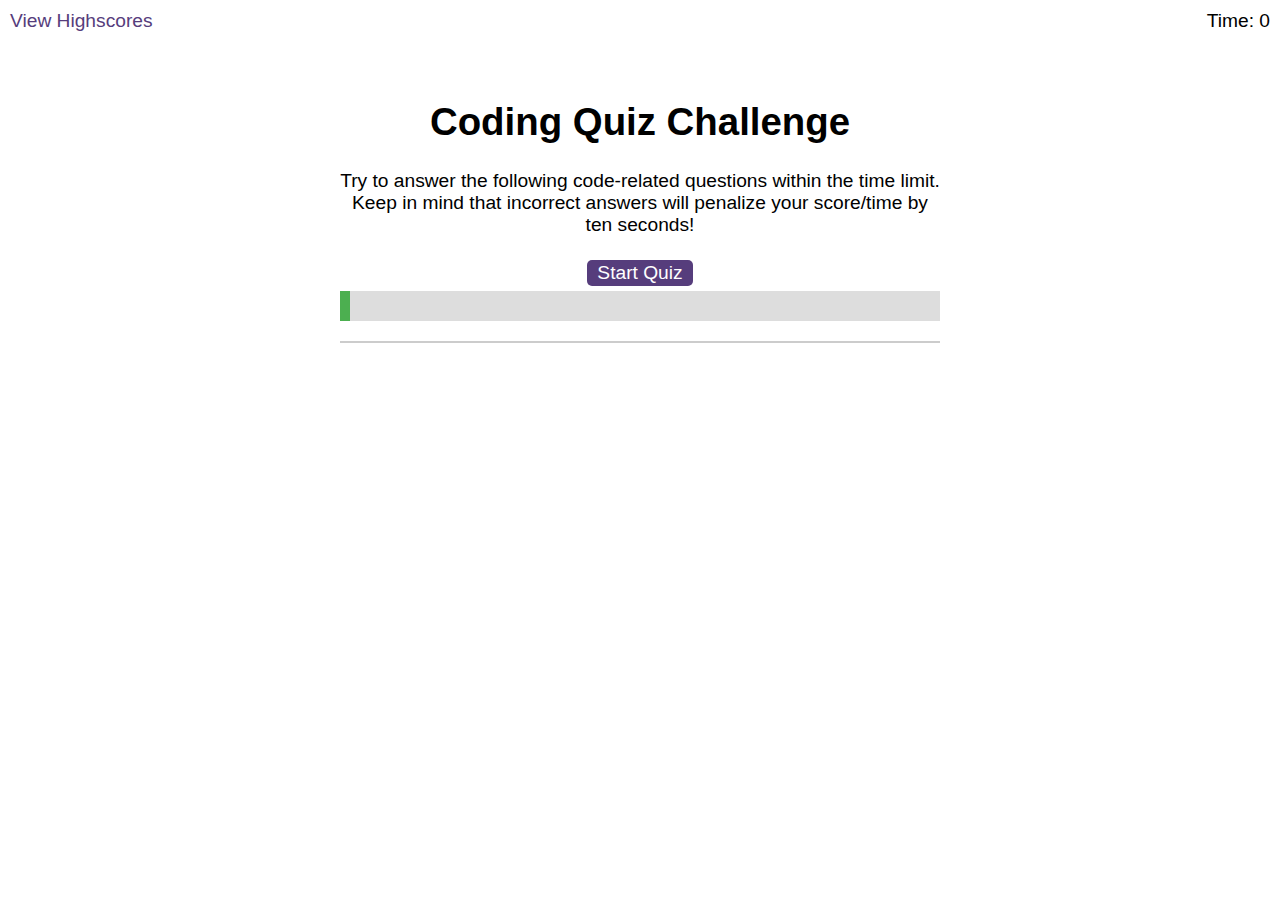
==== index.html @ 118f11e2 "added script draft containing working answer buttons" ====
<!DOCTYPE html>
<html lang="en-gb">
  <head>
    <meta charset="UTF-8" />
    <meta name="viewport" content="width=device-width, initial-scale=1.0" />
    <meta http-equiv="X-UA-Compatible" content="ie=edge" />
    <title>Coding Quiz</title>

    <link rel="stylesheet" href="style.css" />
  </head>

  <body>
    <div class="scores"><a href="highscores.html">View Highscores</a></div>

    <div class="timer">Time: <span id="time">0</span></div>

    <div class="wrapper">
      <div id="start-screen" class="start">
        <h1>Coding Quiz Challenge</h1>
        <p>
          Try to answer the following code-related questions within the time
          limit. Keep in mind that incorrect answers will penalize your
          score/time by ten seconds!
        </p>
        <button id="start">Start Quiz</button>
      </div>

      <div id="questions" class="hide">
        <h2 id="question-title"></h2>
        <div id="choices" class="choices"></div>
      </div>

      <div id="myProgress">
        <div id="myBar"></div>
      </div>

      <div id="end-screen" class="hide">
        <h2>All done!</h2>
        <p>Your final score is <span id="final-score"></span>.</p>
        <p>
          Enter initials: <input type="text" id="initials" max="3" />
          <button id="submit">Submit</button>
        </p>
      </div>

      <div id="feedback" class="feedback"></div>
    </div>

    <script src="../Code-Quiz/assets/questions.js"></script>
    <script src="../Code-Quiz/assets/logiccopy.js"></script>
  </body>
</html>
---- style.css ----
body {
    font-family: Arial;
    font-size: 120%;
  }
  
  a {
    color: #563d7c;
    text-decoration: none;
    transition: color 0.1s;
  }
  
  a:hover {
    color: #8570a5;
  }
  
  button {
    display: inline-block;
    margin: 5px;
    cursor: pointer;
    font-size: 100%;
    background-color: #563d7c;
    border-radius: 5px;
    padding: 2px 10px;
    color: white;
    border: 0;
    transition: background-color 0.1s;
  }
  
  button:hover {
    background-color: #8570a5;
  }
  
  .choices button {
    display: block;
  }
  
  input[type="text"] {
    font-size: 100%;
  }
  
  ol {
    padding-left: 0px;
    max-height: 400px;
    overflow: auto;
  }
  
  li {
    padding: 5px;
    list-style: decimal inside none;
  }
  
  li:nth-child(odd) {
    background-color: #f3edfc;
  }
  
  .wrapper {
    margin: 100px auto 0 auto;
    max-width: 600px;
  }
  
  .hide {
    display: none;
  }
  
  .start {
    text-align: center;
  }
  
  .scores {
    position: absolute;
    top: 10px;
    left: 10px;
  }
  
  .feedback {
    font-style: italic;
    font-size: 120%;
    margin-top: 20px;
    padding-top: 10px;
    color: gray;
    border-top: 2px solid #ccc;
  }
  
  .timer {
    position: absolute;
    top: 10px;
    right: 10px;
  }

  #myProgress {
    width: 100%;
    height: 30px;
    position: relative;
    background-color: #ddd;
  }
  
  #myBar {
    background-color: #4CAF50;
    width: 10px;
    height: 30px;
    position: absolute;
  }
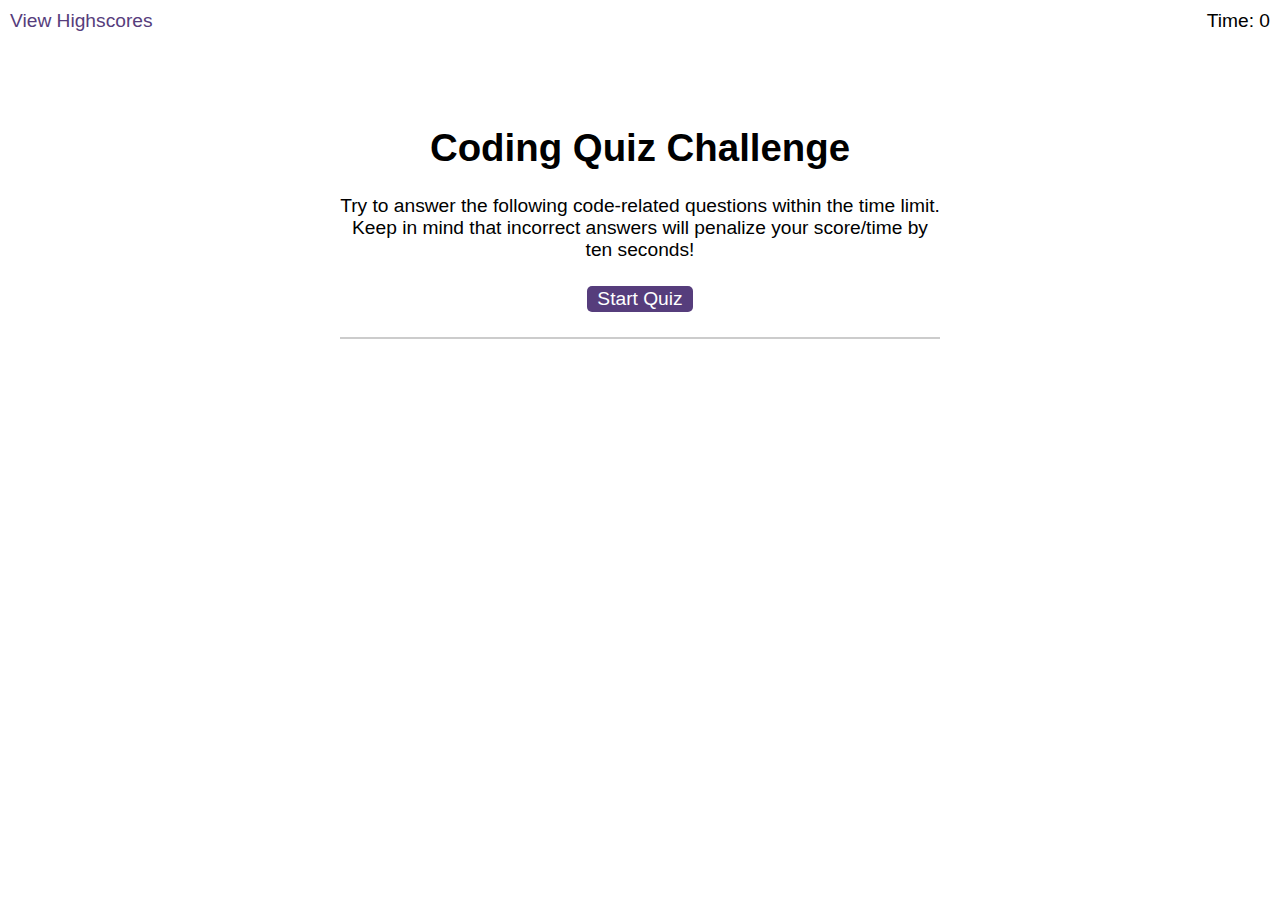
==== commit e4853360: "added scores js" ====
--- a/index.html
+++ b/index.html
@@ -29,17 +29,17 @@
         <h2 id="question-title"></h2>
         <div id="choices" class="choices"></div>
       </div>
-
+<!-- 
       <div id="myProgress">
         <div id="myBar"></div>
-      </div>
+      </div> -->
 
       <div id="end-screen" class="hide">
         <h2>All done!</h2>
-        <p>Your final score is <span id="final-score"></span>.</p>
+        <p>Your final score is <span id="final-score"></span>!</p>
         <p>
           Enter initials: <input type="text" id="initials" max="3" />
-          <button id="submit">Submit</button>
+         <button id="submit">Submit</button>
         </p>
       </div>
 
--- a/style.css
+++ b/style.css
@@ -56,6 +56,7 @@
   .wrapper {
     margin: 100px auto 0 auto;
     max-width: 600px;
+    align-content: center;
   }
   
   .hide {
@@ -86,6 +87,11 @@
     top: 10px;
     right: 10px;
   }
+  
+  
+
+
+
 
   #myProgress {
     width: 100%;
